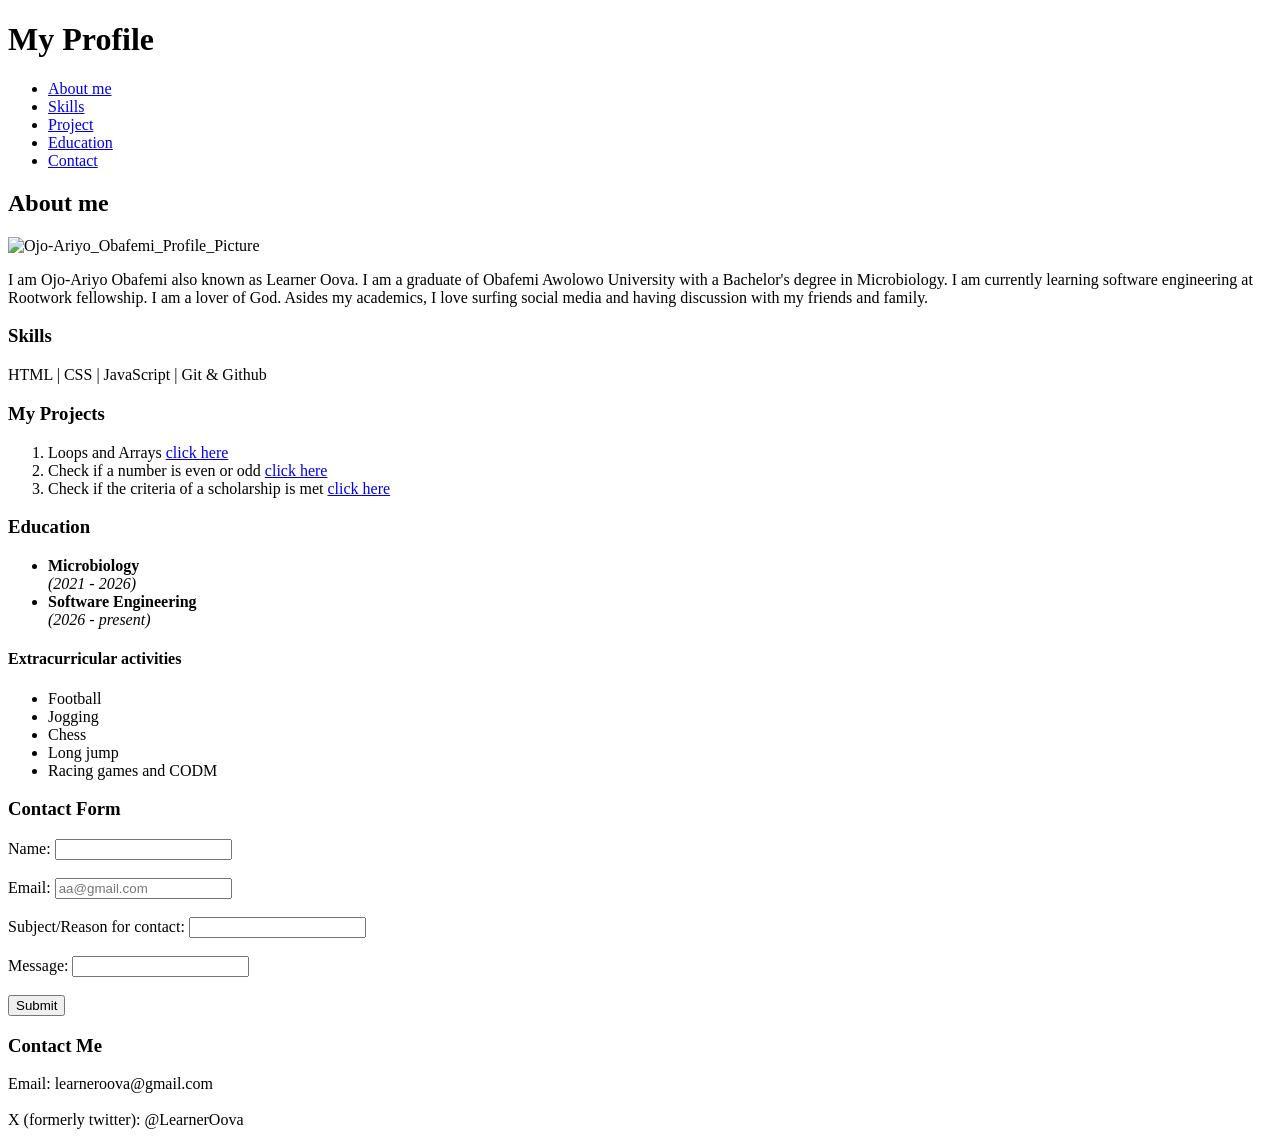
==== index.html @ ee8eac9a "fixing the main tag properly" ====
<!DOCTYPE html>
<html lang="en">
<head>
    <meta charset="UTF-8">
    <meta name="viewport" content="width=device-width, initial-scale=1.0">
    <title>About me</title>
</head>
<body>
    <header> 
        <h1> My Profile </h1>
    </header>
    <nav>
        <ul>
            <li> <a href="#aboutme"> About me </a> </li>
            <li> <a href="#skills"> Skills </a> </li>
            <li> <a href="#projects"> Project </a> </li>
            <li> <a href="#education"> Education </a> </li>
            <li> <a href="#contact"> Contact </a> </li>
        </ul>
    </nav>
    <main>
        <h2 id="aboutme"> About me </h2>
        <img src="https://scontent-iad6-1.cdninstagram.com/v/t51.2885-19/278688593_723996805449517_8980221255363250724_n.jpg?stp=dst-jpg_s150x150_tt6&_nc_cat=100&ccb=7-5&_nc_sid=f7ccc5&efg=eyJ2ZW5jb2RlX3RhZyI6InByb2ZpbGVfcGljLnd3dy43MjAuQzMifQ%3D%3D&_nc_ohc=HLW2Eu9k91oQ7kNvwGyq4Pw&_nc_oc=AdoWB0aCYw-FO2K4rUlg2Hk7iMtCESo-kRlii1FEztALhV4qEWJZHm02-yA01044PBpFy9IbdwTwCgYzGLPwVfdZ&_nc_zt=24&_nc_ht=scontent-iad6-1.cdninstagram.com&_nc_ss=7b689&oh=00_AQRJYuSfySsMzg0zqQyxRhf7btMu9v3m6kjXXkYBx9T2hw&oe=6AEEF37B" alt="Ojo-Ariyo_Obafemi_Profile_Picture">
        <p> I am Ojo-Ariyo Obafemi also known as Learner Oova. I am a graduate of Obafemi Awolowo University with a Bachelor's degree in Microbiology. I am currently learning software engineering at Rootwork fellowship. I am a lover of God. Asides my academics, I love surfing social media and having discussion with my friends and family. </p>
        <section>
            <h3 id="skills"> Skills </h3>
            <p> HTML | CSS | JavaScript | Git & Github </p>
            <div id="projects">
                <h3> My Projects </h3>
                <ol>
                    <li> Loops and Arrays <a href="https://github.com/Learner-Oova/rootwork-week-01/pull/3"> click here </a> </li>
                    <li> Check if a number is even or odd <a href="/evenodd.js"> click here </a> </li>
                    <li> Check if the criteria of a scholarship is met <a href="https://github.com/Learner-Oova/rootwork-week-01/blob/main/evenodd.js"> click here </a> </li>
                </ol>
            </div>
            <div id="education">
                <h3> Education </h3>
                <ul>
                    <li> <strong> Microbiology </strong> <br>
                        <i> (2021 - 2026) </i>
                    </li>
                    <li> <strong> Software Engineering </strong> <br>
                        <i> (2026 - present) </i>
                    </li>
                </ul>
            </div>
        </section>
    </main>
    <article>
        <h4> Extracurricular activities </h4>
        <ul>
            <li> Football </li>
            <li> Jogging </li>
            <li> Chess </li>
            <li> Long jump </li>
            <li> Racing games and CODM </li>
        </ul>
    </article>
    <footer>
        <h3 id="contact"> Contact Form </h3>
        <form>
            <label> Name: <input type="text"></label> <br><br>
            <label> Email: <input type="email" placeholder="aa@gmail.com"></label> <br><br>
            <label> Subject/Reason for contact: <input type="text"></label> <br><br>
            <label> Message: <input type="text"></label> <br><br>
            <button> Submit </button>
        </form>
        <h3> Contact Me </h3>
        <p>
            Email: learneroova@gmail.com <br><br>
            X (formerly twitter): @LearnerOova
        </p>
    </footer>
</body>
</html>
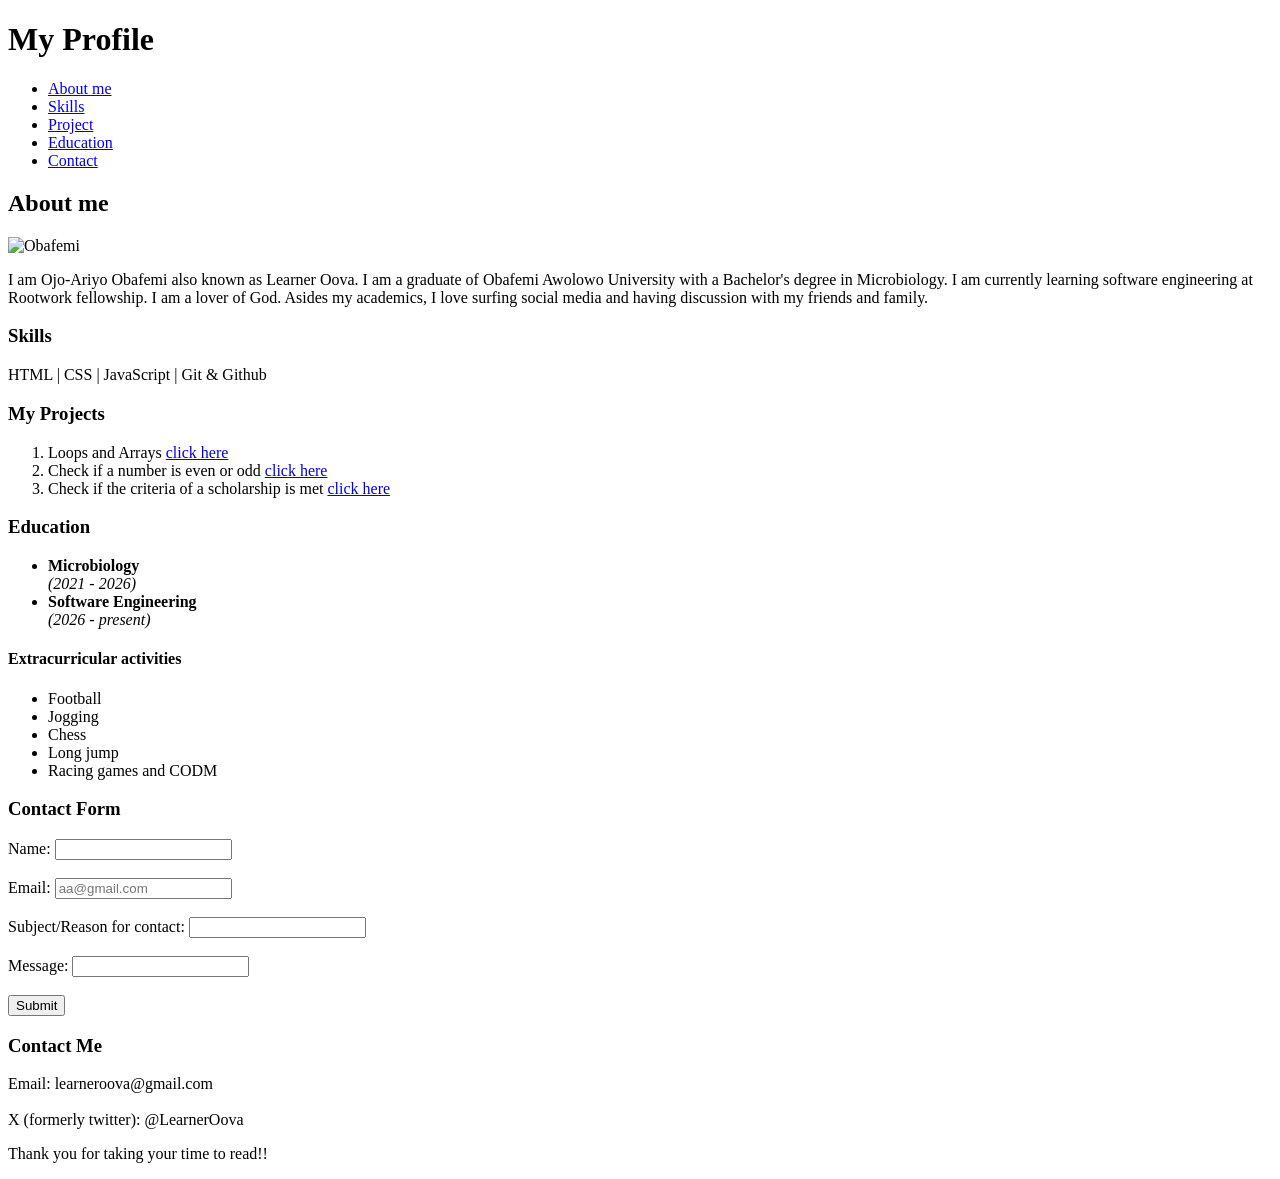
==== commit 28eb91c0: "fixing the alt property and footer tag" ====
--- a/index.html
+++ b/index.html
@@ -20,7 +20,7 @@
     </nav>
     <main>
         <h2 id="aboutme"> About me </h2>
-        <img src="https://scontent-iad6-1.cdninstagram.com/v/t51.2885-19/278688593_723996805449517_8980221255363250724_n.jpg?stp=dst-jpg_s150x150_tt6&_nc_cat=100&ccb=7-5&_nc_sid=f7ccc5&efg=eyJ2ZW5jb2RlX3RhZyI6InByb2ZpbGVfcGljLnd3dy43MjAuQzMifQ%3D%3D&_nc_ohc=HLW2Eu9k91oQ7kNvwGyq4Pw&_nc_oc=AdoWB0aCYw-FO2K4rUlg2Hk7iMtCESo-kRlii1FEztALhV4qEWJZHm02-yA01044PBpFy9IbdwTwCgYzGLPwVfdZ&_nc_zt=24&_nc_ht=scontent-iad6-1.cdninstagram.com&_nc_ss=7b689&oh=00_AQRJYuSfySsMzg0zqQyxRhf7btMu9v3m6kjXXkYBx9T2hw&oe=6AEEF37B" alt="Ojo-Ariyo_Obafemi_Profile_Picture">
+        <img src="https://scontent-iad6-1.cdninstagram.com/v/t51.2885-19/278688593_723996805449517_8980221255363250724_n.jpg?stp=dst-jpg_s150x150_tt6&_nc_cat=100&ccb=7-5&_nc_sid=f7ccc5&efg=eyJ2ZW5jb2RlX3RhZyI6InByb2ZpbGVfcGljLnd3dy43MjAuQzMifQ%3D%3D&_nc_ohc=HLW2Eu9k91oQ7kNvwGyq4Pw&_nc_oc=AdoWB0aCYw-FO2K4rUlg2Hk7iMtCESo-kRlii1FEztALhV4qEWJZHm02-yA01044PBpFy9IbdwTwCgYzGLPwVfdZ&_nc_zt=24&_nc_ht=scontent-iad6-1.cdninstagram.com&_nc_ss=7b689&oh=00_AQRJYuSfySsMzg0zqQyxRhf7btMu9v3m6kjXXkYBx9T2hw&oe=6AEEF37B" alt="Obafemi">
         <p> I am Ojo-Ariyo Obafemi also known as Learner Oova. I am a graduate of Obafemi Awolowo University with a Bachelor's degree in Microbiology. I am currently learning software engineering at Rootwork fellowship. I am a lover of God. Asides my academics, I love surfing social media and having discussion with my friends and family. </p>
         <section>
             <h3 id="skills"> Skills </h3>
@@ -45,8 +45,7 @@
                 </ul>
             </div>
         </section>
-    </main>
-    <article>
+        <article>
         <h4> Extracurricular activities </h4>
         <ul>
             <li> Football </li>
@@ -56,7 +55,6 @@
             <li> Racing games and CODM </li>
         </ul>
     </article>
-    <footer>
         <h3 id="contact"> Contact Form </h3>
         <form>
             <label> Name: <input type="text"></label> <br><br>
@@ -70,6 +68,9 @@
             Email: learneroova@gmail.com <br><br>
             X (formerly twitter): @LearnerOova
         </p>
+    </main>
+    <footer>
+        <p> Thank you for taking your time to read!! </p>
     </footer>
 </body>
 </html>
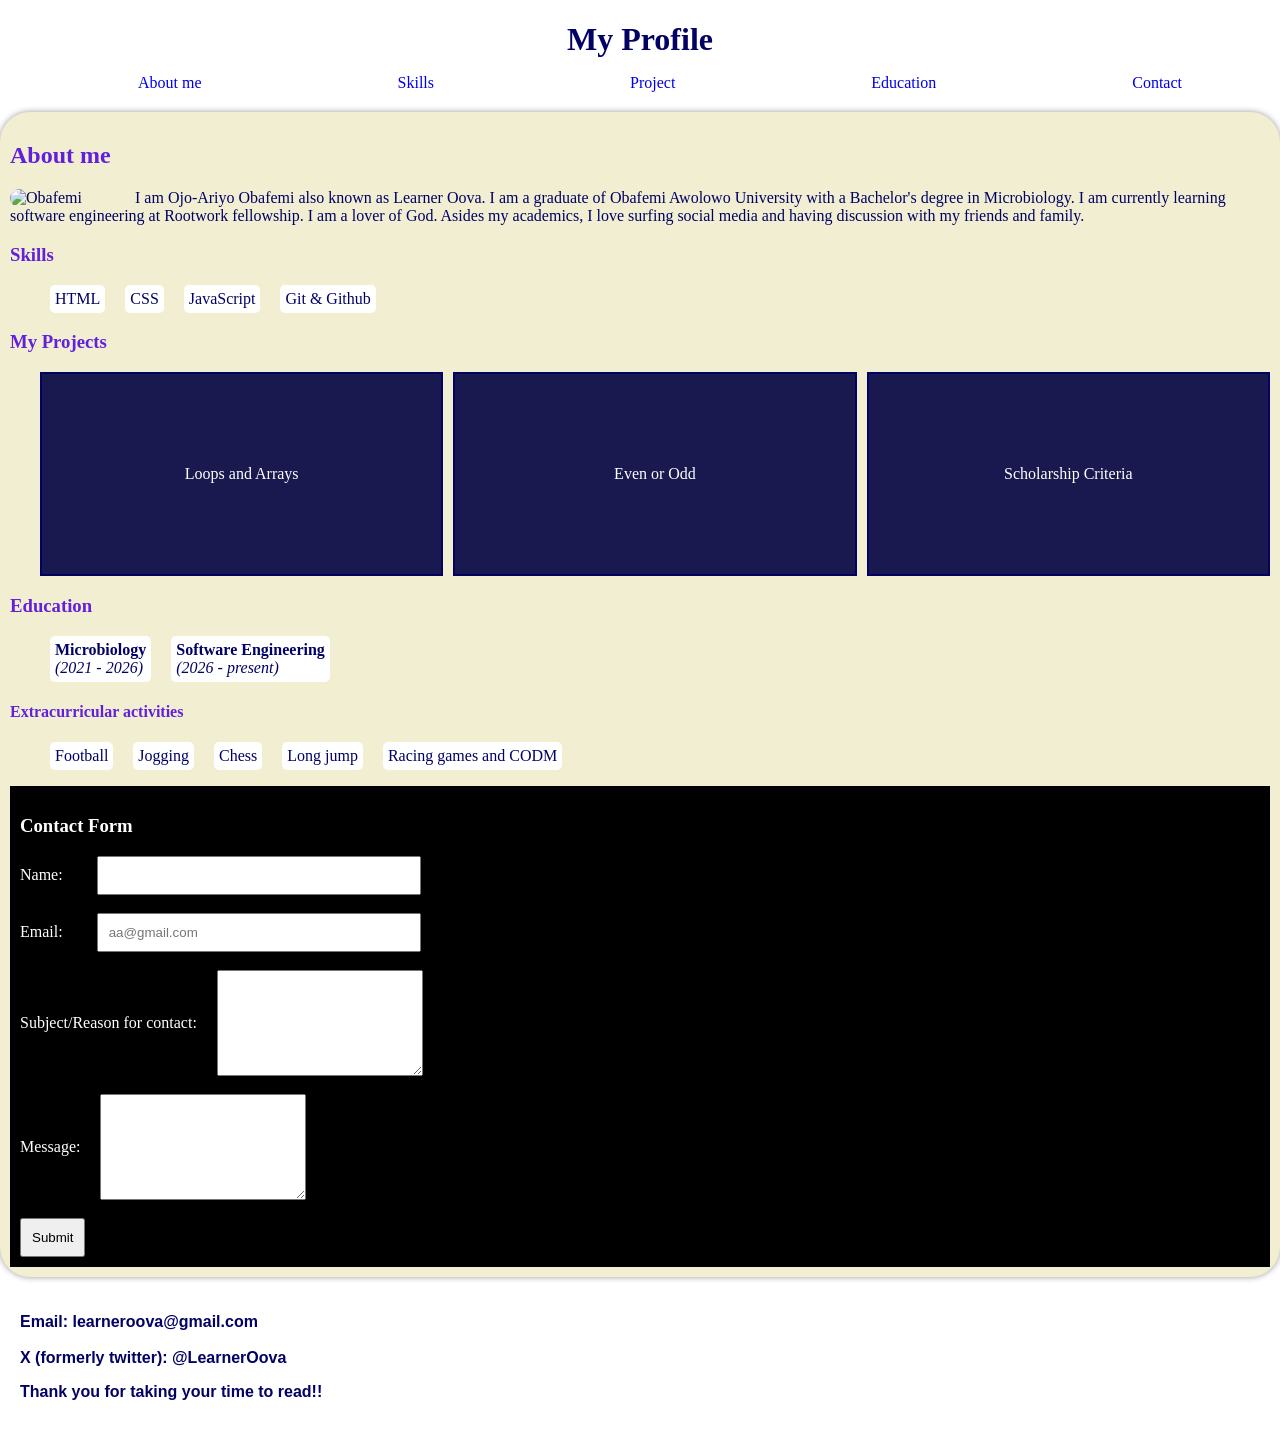
==== commit c6d8f6d5: "added styles to my main tag and footer tag" ====
--- a/index.html
+++ b/index.html
@@ -4,6 +4,7 @@
     <meta charset="UTF-8">
     <meta name="viewport" content="width=device-width, initial-scale=1.0">
     <title>About me</title>
+    <link rel="stylesheet" href="style.css">
 </head>
 <body>
     <header> 
@@ -18,22 +19,30 @@
             <li> <a href="#contact"> Contact </a> </li>
         </ul>
     </nav>
-    <main>
-        <h2 id="aboutme"> About me </h2>
-        <img src="https://scontent-iad6-1.cdninstagram.com/v/t51.2885-19/278688593_723996805449517_8980221255363250724_n.jpg?stp=dst-jpg_s150x150_tt6&_nc_cat=100&ccb=7-5&_nc_sid=f7ccc5&efg=eyJ2ZW5jb2RlX3RhZyI6InByb2ZpbGVfcGljLnd3dy43MjAuQzMifQ%3D%3D&_nc_ohc=HLW2Eu9k91oQ7kNvwGyq4Pw&_nc_oc=AdoWB0aCYw-FO2K4rUlg2Hk7iMtCESo-kRlii1FEztALhV4qEWJZHm02-yA01044PBpFy9IbdwTwCgYzGLPwVfdZ&_nc_zt=24&_nc_ht=scontent-iad6-1.cdninstagram.com&_nc_ss=7b689&oh=00_AQRJYuSfySsMzg0zqQyxRhf7btMu9v3m6kjXXkYBx9T2hw&oe=6AEEF37B" alt="Obafemi">
-        <p> I am Ojo-Ariyo Obafemi also known as Learner Oova. I am a graduate of Obafemi Awolowo University with a Bachelor's degree in Microbiology. I am currently learning software engineering at Rootwork fellowship. I am a lover of God. Asides my academics, I love surfing social media and having discussion with my friends and family. </p>
-        <section>
-            <h3 id="skills"> Skills </h3>
-            <p> HTML | CSS | JavaScript | Git & Github </p>
-            <div id="projects">
+        <main>
+            <section>
+                <h2 class="aboutme"> About me </h2>
+                <img src="https://scontent-iad6-1.cdninstagram.com/v/t51.2885-19/278688593_723996805449517_8980221255363250724_n.jpg?stp=dst-jpg_s150x150_tt6&_nc_cat=100&ccb=7-5&_nc_sid=f7ccc5&efg=eyJ2ZW5jb2RlX3RhZyI6InByb2ZpbGVfcGljLnd3dy43MjAuQzMifQ%3D%3D&_nc_ohc=HLW2Eu9k91oQ7kNvwGyq4Pw&_nc_oc=AdoWB0aCYw-FO2K4rUlg2Hk7iMtCESo-kRlii1FEztALhV4qEWJZHm02-yA01044PBpFy9IbdwTwCgYzGLPwVfdZ&_nc_zt=24&_nc_ht=scontent-iad6-1.cdninstagram.com&_nc_ss=7b689&oh=00_AQRJYuSfySsMzg0zqQyxRhf7btMu9v3m6kjXXkYBx9T2hw&oe=6AEEF37B" alt="Obafemi">
+                <p class="about"> I am Ojo-Ariyo Obafemi also known as Learner Oova. I am a graduate of Obafemi Awolowo University with a Bachelor's degree in Microbiology. I am currently learning software engineering at Rootwork fellowship. I am a lover of God. Asides my academics, I love surfing social media and having discussion with my friends and family. </p>
+            </section>
+            <section class="skills">
+                <h3> Skills </h3>
+                <ul>
+                    <li> HTML </li>
+                    <li> CSS </li>
+                    <li> JavaScript </li>
+                    <li> Git & Github </li>
+                </ul>
+            </section>
+            <section id="projects">
                 <h3> My Projects </h3>
-                <ol>
-                    <li> Loops and Arrays <a href="https://github.com/Learner-Oova/rootwork-week-01/pull/3"> click here </a> </li>
-                    <li> Check if a number is even or odd <a href="/evenodd.js"> click here </a> </li>
-                    <li> Check if the criteria of a scholarship is met <a href="https://github.com/Learner-Oova/rootwork-week-01/blob/main/evenodd.js"> click here </a> </li>
-                </ol>
-            </div>
-            <div id="education">
+                <div class="projects-container" href="https://github.com/Learner-Oova/rootwork-week-01/pull/3">
+                    <div class="project 1"> Loops and Arrays </div>
+                    <div class="project 2" href="/evenodd.js"> Even or Odd </div>
+                    <div class="project 3" href="https://github.com/Learner-Oova/rootwork-week-01/blob/main/evenodd.js"> Scholarship Criteria </div>
+                </div>
+            </section>
+            <section class="education">
                 <h3> Education </h3>
                 <ul>
                     <li> <strong> Microbiology </strong> <br>
@@ -43,34 +52,43 @@
                         <i> (2026 - present) </i>
                     </li>
                 </ul>
-            </div>
-        </section>
-        <article>
-        <h4> Extracurricular activities </h4>
-        <ul>
-            <li> Football </li>
-            <li> Jogging </li>
-            <li> Chess </li>
-            <li> Long jump </li>
-            <li> Racing games and CODM </li>
-        </ul>
-    </article>
-        <h3 id="contact"> Contact Form </h3>
-        <form>
-            <label> Name: <input type="text"></label> <br><br>
-            <label> Email: <input type="email" placeholder="aa@gmail.com"></label> <br><br>
-            <label> Subject/Reason for contact: <input type="text"></label> <br><br>
-            <label> Message: <input type="text"></label> <br><br>
-            <button> Submit </button>
-        </form>
-        <h3> Contact Me </h3>
-        <p>
-            Email: learneroova@gmail.com <br><br>
-            X (formerly twitter): @LearnerOova
-        </p>
-    </main>
+            </section>
+            <article class="extra">
+                <h4> Extracurricular activities </h4>
+                <ul>
+                    <li> Football </li>
+                    <li> Jogging </li>
+                    <li> Chess </li>
+                    <li> Long jump </li>
+                    <li> Racing games and CODM </li>
+                </ul>
+            </article>
+            <article class="contact">
+                <h3> Contact Form </h3>
+                <form>
+                    <label> Name: <input type="text"></label> <br><br>
+                    <label> Email: <input type="email" placeholder="aa@gmail.com"></label> <br><br>
+                    <div class="reason">
+                        <label> Subject/Reason for contact: </label>
+                        <textarea></textarea> 
+                    </div>
+                    <br>
+                    <div class="message">
+                        <label> Message: </label>
+                        <textarea></textarea> 
+                    </div>
+                    <br>
+                    <button> Submit </button>
+                </form>
+            </article>
+        </main>
     <footer>
+            <p>
+                Email: learneroova@gmail.com <br> <br>
+                X (formerly twitter): @LearnerOova
+            </p>
         <p> Thank you for taking your time to read!! </p>
     </footer>
+    </div>
 </body>
 </html>
--- a/style.css
+++ b/style.css
@@ -0,0 +1,127 @@
+body {
+    margin: 0;
+    font-family: cursive;
+    color: rgb(2, 2, 101);
+}
+
+h1 {
+    text-align: center;
+    margin-bottom: 0px;
+}
+
+img {
+    width: 100px;
+    float: left;
+    margin-right: 25px;
+    border-radius: 50px;
+}
+
+nav li {
+    list-style: none;
+    padding-left: 0;
+}
+
+a:hover {
+    background-color: rgb(106, 106, 218);
+    color: white;
+    border-radius: 5px;
+    padding: 5px;
+}
+
+
+nav > ul {
+    display: flex;
+    justify-content: space-around;
+}
+
+a {
+    text-decoration: none;
+}
+
+main {
+    background-color: rgb(241, 238, 210);
+    border-radius: 30px;
+    padding: 10px;
+    margin-top: 20px;
+    box-shadow: 0px 0px 6px rgba(0, 0, 0, 0.4);
+}
+
+h2, h3, h4 {
+    color: rgb(98, 32, 220);
+}
+
+.skills li, .education li, .extra li {
+    list-style: none;
+    color: rgb(2, 2, 101);
+    background-color: white;
+    padding: 5px;
+    border-radius: 5px;
+}
+
+.skills > ul, .education > ul, .extra > ul {
+    display: flex;
+    justify-content: flex-start;
+    gap: 20px;
+}
+
+.projects-container {
+    margin-left: 30px;
+    display: grid;
+    grid-template-columns: repeat(auto-fit, minmax(200px, 1fr));
+    grid-auto-rows: 1fr;
+    gap: 10px;
+}
+
+.project {
+    border: 2px solid rgb(2, 2, 101);
+    height: 200px;
+    color: white;
+    display: flex;
+    justify-content: center;
+    align-items: center;
+    cursor: pointer;
+    background-color: rgb(25, 25, 80);
+    transition: transform 0.3s ease;
+}
+
+.project:hover {
+    background-color: rgb(62, 62, 113);
+    transform: scale(1.05);
+}
+
+.contact {
+    background-color: black;
+    padding: 10px;
+}
+
+.contact > h3, .contact > form {
+    color: white;
+}
+
+input {
+    padding: 10px;
+    width: 300px;
+    margin-left: 30px;
+}
+
+.reason, .message {
+    display: flex;
+    align-items: center;
+    gap: 20px;
+}
+
+textarea {
+    width: 200px;
+    height: 100px;
+}
+
+button {
+    padding: 10px;
+    cursor: pointer;
+}
+
+footer {
+    padding: 20px;
+    font-family: 'Lucida Sans', 'Lucida Sans Regular', 'Lucida Grande', 'Lucida Sans Unicode', Geneva, Verdana, sans-serif;
+    font-weight: bold;
+}
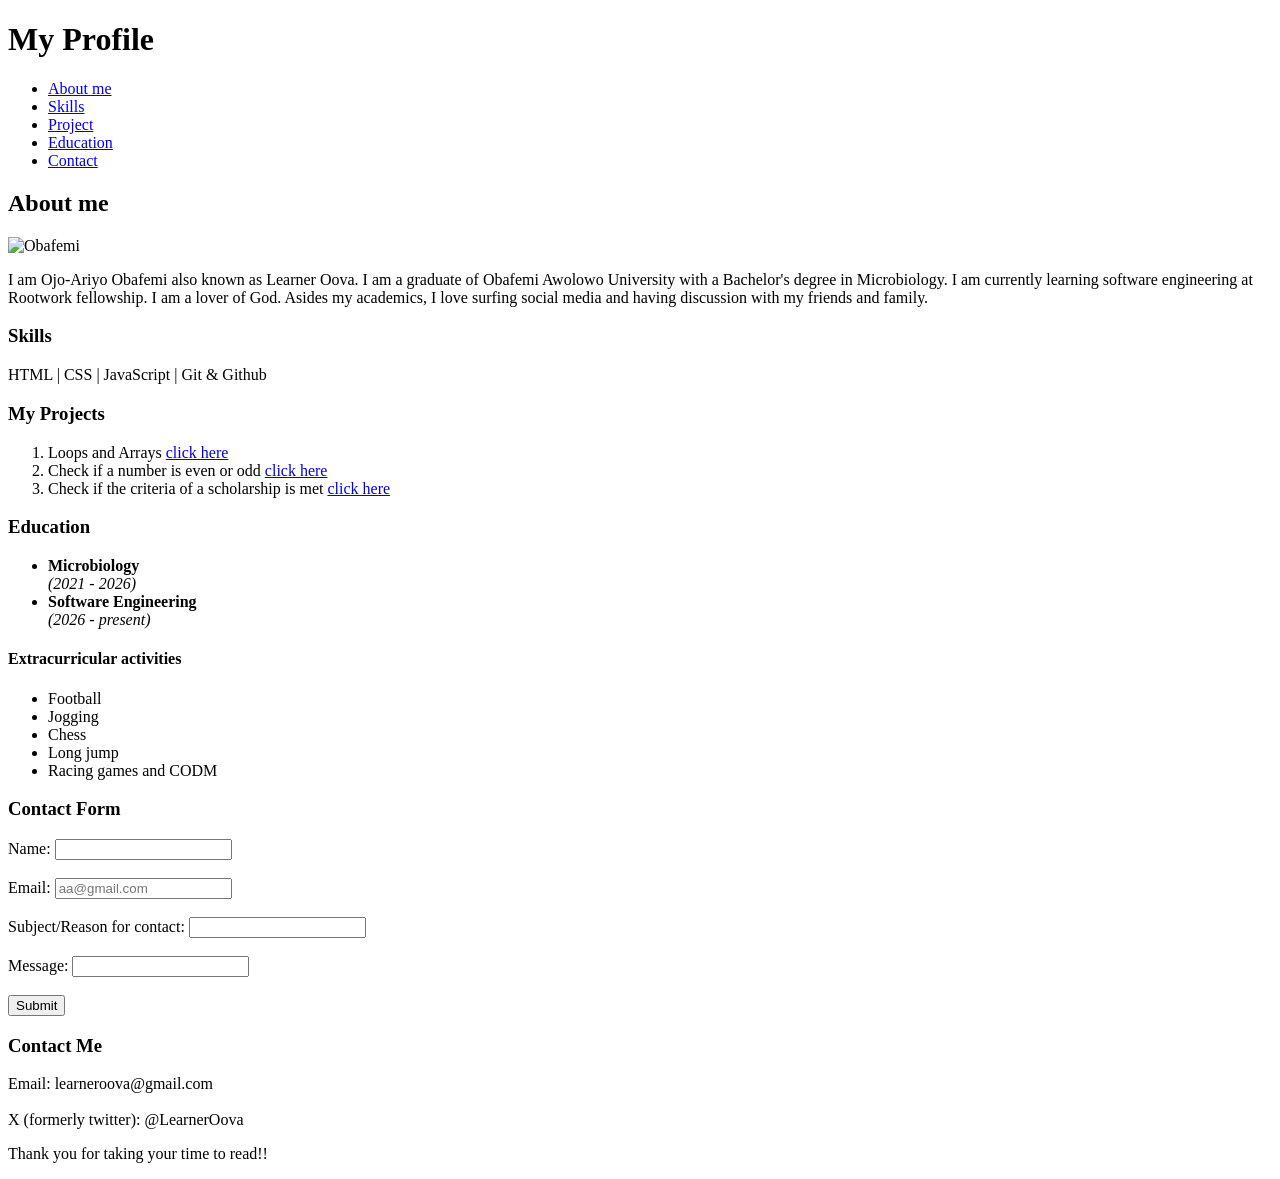
==== commit 1c970be5: "Merge 28eb91c03cb6075261436cea0df2b94c82d4baec into d18659682f6f3e499546057dc5c56179fe3d2804" ====
--- a/index.html
+++ b/index.html
@@ -4,7 +4,6 @@
     <meta charset="UTF-8">
     <meta name="viewport" content="width=device-width, initial-scale=1.0">
     <title>About me</title>
-    <link rel="stylesheet" href="style.css">
 </head>
 <body>
     <header> 
@@ -19,30 +18,22 @@
             <li> <a href="#contact"> Contact </a> </li>
         </ul>
     </nav>
-        <main>
-            <section>
-                <h2 class="aboutme"> About me </h2>
-                <img src="https://scontent-iad6-1.cdninstagram.com/v/t51.2885-19/278688593_723996805449517_8980221255363250724_n.jpg?stp=dst-jpg_s150x150_tt6&_nc_cat=100&ccb=7-5&_nc_sid=f7ccc5&efg=eyJ2ZW5jb2RlX3RhZyI6InByb2ZpbGVfcGljLnd3dy43MjAuQzMifQ%3D%3D&_nc_ohc=HLW2Eu9k91oQ7kNvwGyq4Pw&_nc_oc=AdoWB0aCYw-FO2K4rUlg2Hk7iMtCESo-kRlii1FEztALhV4qEWJZHm02-yA01044PBpFy9IbdwTwCgYzGLPwVfdZ&_nc_zt=24&_nc_ht=scontent-iad6-1.cdninstagram.com&_nc_ss=7b689&oh=00_AQRJYuSfySsMzg0zqQyxRhf7btMu9v3m6kjXXkYBx9T2hw&oe=6AEEF37B" alt="Obafemi">
-                <p class="about"> I am Ojo-Ariyo Obafemi also known as Learner Oova. I am a graduate of Obafemi Awolowo University with a Bachelor's degree in Microbiology. I am currently learning software engineering at Rootwork fellowship. I am a lover of God. Asides my academics, I love surfing social media and having discussion with my friends and family. </p>
-            </section>
-            <section class="skills">
-                <h3> Skills </h3>
-                <ul>
-                    <li> HTML </li>
-                    <li> CSS </li>
-                    <li> JavaScript </li>
-                    <li> Git & Github </li>
-                </ul>
-            </section>
-            <section id="projects">
+    <main>
+        <h2 id="aboutme"> About me </h2>
+        <img src="https://scontent-iad6-1.cdninstagram.com/v/t51.2885-19/278688593_723996805449517_8980221255363250724_n.jpg?stp=dst-jpg_s150x150_tt6&_nc_cat=100&ccb=7-5&_nc_sid=f7ccc5&efg=eyJ2ZW5jb2RlX3RhZyI6InByb2ZpbGVfcGljLnd3dy43MjAuQzMifQ%3D%3D&_nc_ohc=HLW2Eu9k91oQ7kNvwGyq4Pw&_nc_oc=AdoWB0aCYw-FO2K4rUlg2Hk7iMtCESo-kRlii1FEztALhV4qEWJZHm02-yA01044PBpFy9IbdwTwCgYzGLPwVfdZ&_nc_zt=24&_nc_ht=scontent-iad6-1.cdninstagram.com&_nc_ss=7b689&oh=00_AQRJYuSfySsMzg0zqQyxRhf7btMu9v3m6kjXXkYBx9T2hw&oe=6AEEF37B" alt="Obafemi">
+        <p> I am Ojo-Ariyo Obafemi also known as Learner Oova. I am a graduate of Obafemi Awolowo University with a Bachelor's degree in Microbiology. I am currently learning software engineering at Rootwork fellowship. I am a lover of God. Asides my academics, I love surfing social media and having discussion with my friends and family. </p>
+        <section>
+            <h3 id="skills"> Skills </h3>
+            <p> HTML | CSS | JavaScript | Git & Github </p>
+            <div id="projects">
                 <h3> My Projects </h3>
-                <div class="projects-container" href="https://github.com/Learner-Oova/rootwork-week-01/pull/3">
-                    <div class="project 1"> Loops and Arrays </div>
-                    <div class="project 2" href="/evenodd.js"> Even or Odd </div>
-                    <div class="project 3" href="https://github.com/Learner-Oova/rootwork-week-01/blob/main/evenodd.js"> Scholarship Criteria </div>
-                </div>
-            </section>
-            <section class="education">
+                <ol>
+                    <li> Loops and Arrays <a href="https://github.com/Learner-Oova/rootwork-week-01/pull/3"> click here </a> </li>
+                    <li> Check if a number is even or odd <a href="/evenodd.js"> click here </a> </li>
+                    <li> Check if the criteria of a scholarship is met <a href="https://github.com/Learner-Oova/rootwork-week-01/blob/main/evenodd.js"> click here </a> </li>
+                </ol>
+            </div>
+            <div id="education">
                 <h3> Education </h3>
                 <ul>
                     <li> <strong> Microbiology </strong> <br>
@@ -52,43 +43,34 @@
                         <i> (2026 - present) </i>
                     </li>
                 </ul>
-            </section>
-            <article class="extra">
-                <h4> Extracurricular activities </h4>
-                <ul>
-                    <li> Football </li>
-                    <li> Jogging </li>
-                    <li> Chess </li>
-                    <li> Long jump </li>
-                    <li> Racing games and CODM </li>
-                </ul>
-            </article>
-            <article class="contact">
-                <h3> Contact Form </h3>
-                <form>
-                    <label> Name: <input type="text"></label> <br><br>
-                    <label> Email: <input type="email" placeholder="aa@gmail.com"></label> <br><br>
-                    <div class="reason">
-                        <label> Subject/Reason for contact: </label>
-                        <textarea></textarea> 
-                    </div>
-                    <br>
-                    <div class="message">
-                        <label> Message: </label>
-                        <textarea></textarea> 
-                    </div>
-                    <br>
-                    <button> Submit </button>
-                </form>
-            </article>
-        </main>
+            </div>
+        </section>
+        <article>
+        <h4> Extracurricular activities </h4>
+        <ul>
+            <li> Football </li>
+            <li> Jogging </li>
+            <li> Chess </li>
+            <li> Long jump </li>
+            <li> Racing games and CODM </li>
+        </ul>
+    </article>
+        <h3 id="contact"> Contact Form </h3>
+        <form>
+            <label> Name: <input type="text"></label> <br><br>
+            <label> Email: <input type="email" placeholder="aa@gmail.com"></label> <br><br>
+            <label> Subject/Reason for contact: <input type="text"></label> <br><br>
+            <label> Message: <input type="text"></label> <br><br>
+            <button> Submit </button>
+        </form>
+        <h3> Contact Me </h3>
+        <p>
+            Email: learneroova@gmail.com <br><br>
+            X (formerly twitter): @LearnerOova
+        </p>
+    </main>
     <footer>
-            <p>
-                Email: learneroova@gmail.com <br> <br>
-                X (formerly twitter): @LearnerOova
-            </p>
         <p> Thank you for taking your time to read!! </p>
     </footer>
-    </div>
 </body>
 </html>
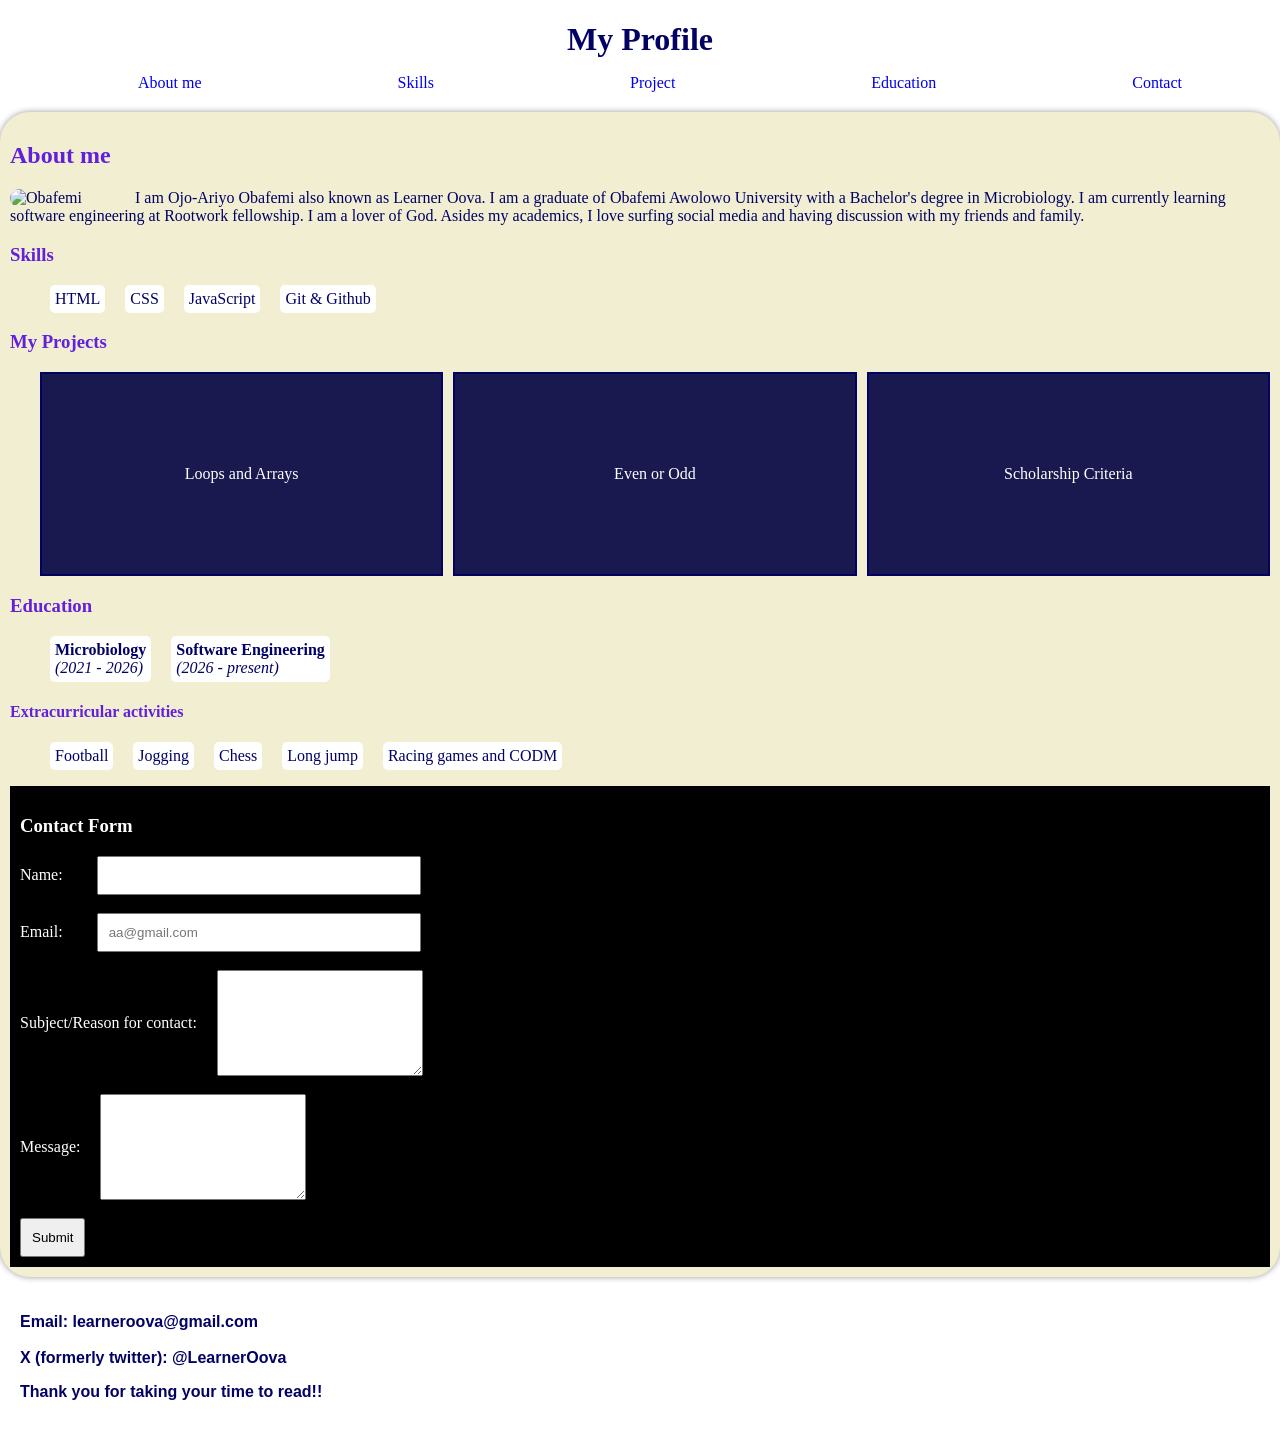
==== commit a39ea5ac: "made some changes to index.html" ====
--- a/index.html
+++ b/index.html
@@ -4,6 +4,7 @@
     <meta charset="UTF-8">
     <meta name="viewport" content="width=device-width, initial-scale=1.0">
     <title>About me</title>
+    <link rel="stylesheet" href="style.css">
 </head>
 <body>
     <header> 
@@ -18,22 +19,30 @@
             <li> <a href="#contact"> Contact </a> </li>
         </ul>
     </nav>
-    <main>
-        <h2 id="aboutme"> About me </h2>
-        <img src="https://scontent-iad6-1.cdninstagram.com/v/t51.2885-19/278688593_723996805449517_8980221255363250724_n.jpg?stp=dst-jpg_s150x150_tt6&_nc_cat=100&ccb=7-5&_nc_sid=f7ccc5&efg=eyJ2ZW5jb2RlX3RhZyI6InByb2ZpbGVfcGljLnd3dy43MjAuQzMifQ%3D%3D&_nc_ohc=HLW2Eu9k91oQ7kNvwGyq4Pw&_nc_oc=AdoWB0aCYw-FO2K4rUlg2Hk7iMtCESo-kRlii1FEztALhV4qEWJZHm02-yA01044PBpFy9IbdwTwCgYzGLPwVfdZ&_nc_zt=24&_nc_ht=scontent-iad6-1.cdninstagram.com&_nc_ss=7b689&oh=00_AQRJYuSfySsMzg0zqQyxRhf7btMu9v3m6kjXXkYBx9T2hw&oe=6AEEF37B" alt="Obafemi">
-        <p> I am Ojo-Ariyo Obafemi also known as Learner Oova. I am a graduate of Obafemi Awolowo University with a Bachelor's degree in Microbiology. I am currently learning software engineering at Rootwork fellowship. I am a lover of God. Asides my academics, I love surfing social media and having discussion with my friends and family. </p>
-        <section>
-            <h3 id="skills"> Skills </h3>
-            <p> HTML | CSS | JavaScript | Git & Github </p>
-            <div id="projects">
+        <main>
+            <section>
+                <h2 class="aboutme"> About me </h2>
+                <img src="https://scontent-iad6-1.cdninstagram.com/v/t51.2885-19/278688593_723996805449517_8980221255363250724_n.jpg?stp=dst-jpg_s150x150_tt6&_nc_cat=100&ccb=7-5&_nc_sid=f7ccc5&efg=eyJ2ZW5jb2RlX3RhZyI6InByb2ZpbGVfcGljLnd3dy43MjAuQzMifQ%3D%3D&_nc_ohc=HLW2Eu9k91oQ7kNvwGyq4Pw&_nc_oc=AdoWB0aCYw-FO2K4rUlg2Hk7iMtCESo-kRlii1FEztALhV4qEWJZHm02-yA01044PBpFy9IbdwTwCgYzGLPwVfdZ&_nc_zt=24&_nc_ht=scontent-iad6-1.cdninstagram.com&_nc_ss=7b689&oh=00_AQRJYuSfySsMzg0zqQyxRhf7btMu9v3m6kjXXkYBx9T2hw&oe=6AEEF37B" alt="Obafemi">
+                <p class="about"> I am Ojo-Ariyo Obafemi also known as Learner Oova. I am a graduate of Obafemi Awolowo University with a Bachelor's degree in Microbiology. I am currently learning software engineering at Rootwork fellowship. I am a lover of God. Asides my academics, I love surfing social media and having discussion with my friends and family. </p>
+            </section>
+            <section class="skills">
+                <h3> Skills </h3>
+                <ul>
+                    <li> HTML</li>
+                    <li> CSS </li>
+                    <li> JavaScript </li>
+                    <li> Git & Github </li>
+                </ul>
+            </section>
+            <section class="projects">
                 <h3> My Projects </h3>
-                <ol>
-                    <li> Loops and Arrays <a href="https://github.com/Learner-Oova/rootwork-week-01/pull/3"> click here </a> </li>
-                    <li> Check if a number is even or odd <a href="/evenodd.js"> click here </a> </li>
-                    <li> Check if the criteria of a scholarship is met <a href="https://github.com/Learner-Oova/rootwork-week-01/blob/main/evenodd.js"> click here </a> </li>
-                </ol>
-            </div>
-            <div id="education">
+                <div class="projects-container" href="https://github.com/Learner-Oova/rootwork-week-01/pull/3">
+                    <div class="project 1"> Loops and Arrays </div>
+                    <div class="project 2" href="/evenodd.js"> Even or Odd </div>
+                    <div class="project 3" href="https://github.com/Learner-Oova/rootwork-week-01/blob/main/evenodd.js"> Scholarship Criteria </div>
+                </div>
+            </section>
+            <section class="education">
                 <h3> Education </h3>
                 <ul>
                     <li> <strong> Microbiology </strong> <br>
@@ -43,34 +52,43 @@
                         <i> (2026 - present) </i>
                     </li>
                 </ul>
-            </div>
-        </section>
-        <article>
-        <h4> Extracurricular activities </h4>
-        <ul>
-            <li> Football </li>
-            <li> Jogging </li>
-            <li> Chess </li>
-            <li> Long jump </li>
-            <li> Racing games and CODM </li>
-        </ul>
-    </article>
-        <h3 id="contact"> Contact Form </h3>
-        <form>
-            <label> Name: <input type="text"></label> <br><br>
-            <label> Email: <input type="email" placeholder="aa@gmail.com"></label> <br><br>
-            <label> Subject/Reason for contact: <input type="text"></label> <br><br>
-            <label> Message: <input type="text"></label> <br><br>
-            <button> Submit </button>
-        </form>
-        <h3> Contact Me </h3>
-        <p>
-            Email: learneroova@gmail.com <br><br>
-            X (formerly twitter): @LearnerOova
-        </p>
-    </main>
+            </section>
+            <article class="extra">
+                <h4> Extracurricular activities </h4>
+                <ul>
+                    <li> Football </li>
+                    <li> Jogging </li>
+                    <li> Chess </li>
+                    <li> Long jump </li>
+                    <li> Racing games and CODM </li>
+                </ul>
+            </article>
+            <article class="contact">
+                <h3> Contact Form </h3>
+                <form>
+                    <label> Name: <input type="text"></label> <br><br>
+                    <label> Email: <input type="email" placeholder="aa@gmail.com"></label> <br><br>
+                    <div class="reason">
+                        <label> Subject/Reason for contact: </label>
+                        <textarea></textarea> 
+                    </div>
+                    <br>
+                    <div class="message">
+                        <label> Message: </label>
+                        <textarea></textarea> 
+                    </div>
+                    <br>
+                    <button> Submit </button>
+                </form>
+            </article>
+        </main>
     <footer>
+            <p>
+                Email: learneroova@gmail.com <br> <br>
+                X (formerly twitter): @LearnerOova
+            </p>
         <p> Thank you for taking your time to read!! </p>
     </footer>
+    </div>
 </body>
 </html>
--- a/style.css
+++ b/style.css
@@ -0,0 +1,136 @@
+:root {
+    --background: rgb(106, 106, 218);
+    --text-color: rgb(2, 2, 101);
+}
+
+body {
+    margin: 0;
+    font-family: cursive;
+    color: var(--text-color)
+}
+
+h1 {
+    text-align: center;
+    margin-bottom: 0px;
+}
+
+img {
+    width: 100px;
+    float: left;
+    margin-right: 25px;
+    border-radius: 50px;
+}
+
+nav li {
+    list-style: none;
+}
+
+a:hover {
+    background-color: var(--background);
+    color: white;
+    border-radius: 5px;
+    padding: 5px;
+}
+
+
+nav > ul {
+    display: flex;
+    justify-content: space-around;
+}
+
+a {
+    text-decoration: none;
+}
+
+main {
+    background-color: rgb(241, 238, 210);
+    border-radius: 30px;
+    padding: 10px;
+    margin-top: 20px;
+    box-shadow: 0px 0px 6px rgba(0, 0, 0, 0.4);
+}
+
+h2, h3, h4 {
+    color: rgb(98, 32, 220);
+}
+
+.skills li, .education li, .extra li {
+    list-style: none;
+    color: rgb(2, 2, 101);
+    background-color: white;
+    padding: 5px;
+    border-radius: 5px;
+}
+
+.skills > ul, .education > ul, .extra > ul {
+    display: flex;
+    justify-content: flex-start;
+    gap: 20px;
+}
+
+.projects-container {
+    margin-left: 30px;
+    display: grid;
+    grid-template-columns: repeat(3, 1fr);
+    gap: 10px;
+}
+
+@media (max-width: 768px) {
+    .projects-container{
+        grid-template-columns: 1fr;
+    }
+}
+
+.project {
+    border: 2px solid rgb(2, 2, 101);
+    height: 200px;
+    color: white;
+    display: flex;
+    justify-content: center;
+    align-items: center;
+    cursor: pointer;
+    background-color: rgb(25, 25, 80);
+    transition: transform 0.3s ease;
+}
+
+.project:hover {
+    background-color: rgb(62, 62, 113);
+    transform: scale(1.04);
+}
+
+.contact {
+    background-color: black;
+    padding: 10px;
+}
+
+.contact > h3, .contact > form {
+    color: white;
+}
+
+input {
+    padding: 10px;
+    width: 300px;
+    margin-left: 30px;
+}
+
+.reason, .message {
+    display: flex;
+    align-items: center;
+    gap: 20px;
+}
+
+textarea {
+    width: 200px;
+    height: 100px;
+}
+
+button {
+    padding: 10px;
+    cursor: pointer;
+}
+
+footer {
+    padding: 20px;
+    font-family: 'Lucida Sans', 'Lucida Sans Regular', 'Lucida Grande', 'Lucida Sans Unicode', Geneva, Verdana, sans-serif;
+    font-weight: bold;
+}
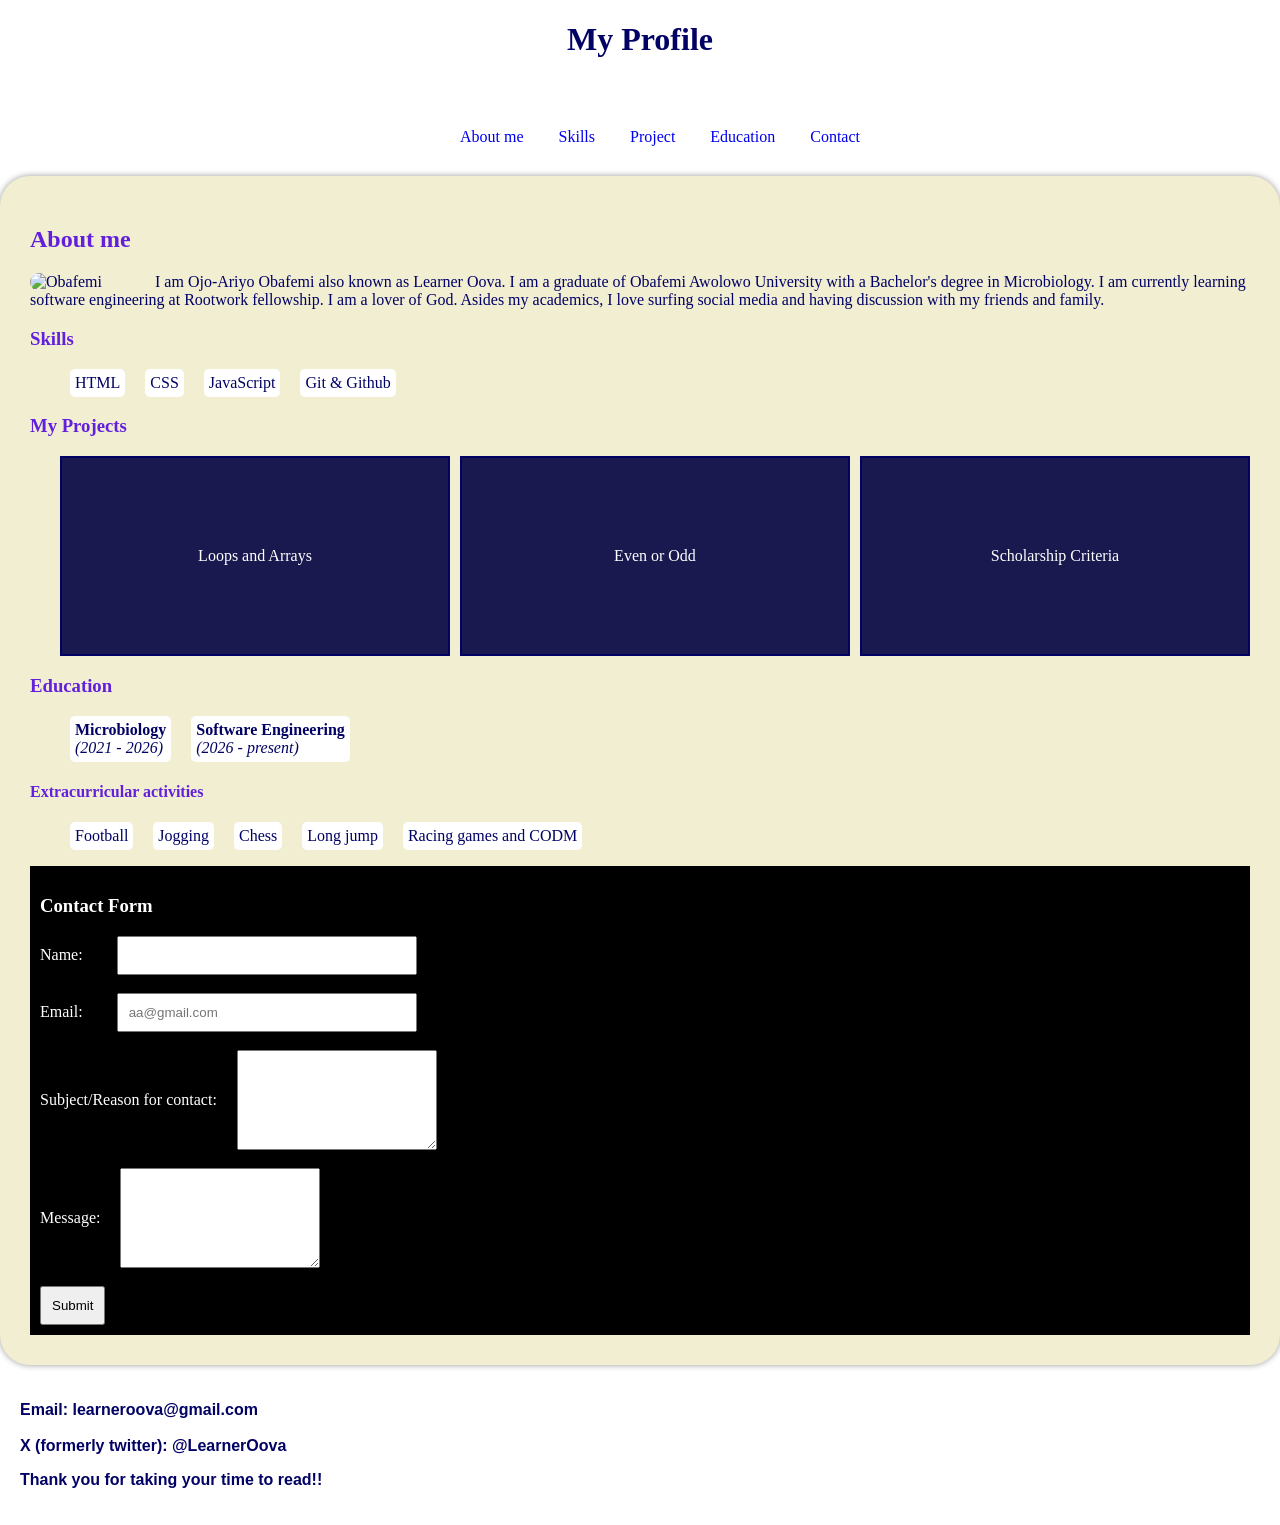
==== commit d10967db: "renamed my css file and made some changes to the nav style" ====
--- a/index.html
+++ b/index.html
@@ -4,7 +4,7 @@
     <meta charset="UTF-8">
     <meta name="viewport" content="width=device-width, initial-scale=1.0">
     <title>About me</title>
-    <link rel="stylesheet" href="style.css">
+    <link rel="stylesheet" href="styles.css">
 </head>
 <body>
     <header> 
--- a/styles.css
+++ b/styles.css
@@ -0,0 +1,144 @@
+* {
+    box-sizing: border-box;
+}
+
+:root {
+    --background: rgb(106, 106, 218);
+    --text-color: rgb(2, 2, 101);
+}
+
+body {
+    margin: 0;
+    font-family: cursive;
+    color: var(--text-color)
+}
+
+h1 {
+    text-align: center;
+}
+
+img {
+    width: 100px;
+    float: left;
+    margin-right: 25px;
+    border-radius: 50px;
+}
+
+nav {
+    margin-top: 70px;
+}
+
+nav li {
+    list-style: none;
+}
+
+a:hover {
+    background-color: var(--background);
+    color: white;
+    border-radius: 5px;
+    padding: 5px;
+}
+
+
+nav > ul {
+    display: flex;
+    justify-content: center;
+    gap: 35px;
+}
+
+a {
+    text-decoration: none;
+}
+
+main {
+    background-color: rgb(241, 238, 210);
+    border-radius: 30px;
+    padding: 30px;
+    margin-top: 30px;
+    box-shadow: 0px 0px 6px rgba(0, 0, 0, 0.4);
+}
+
+h2, h3, h4 {
+    color: rgb(98, 32, 220);
+}
+
+.skills li, .education li, .extra li {
+    list-style: none;
+    color: rgb(2, 2, 101);
+    background-color: white;
+    padding: 5px;
+    border-radius: 5px;
+}
+
+.skills > ul, .education > ul, .extra > ul {
+    display: flex;
+    justify-content: flex-start;
+    gap: 20px;
+}
+
+.projects-container {
+    margin-left: 30px;
+    display: grid;
+    grid-template-columns: repeat(3, 1fr);
+    gap: 10px;
+}
+
+@media (max-width: 768px) {
+    .projects-container{
+        grid-template-columns: 1fr;
+    }
+}
+
+.project {
+    border: 2px solid rgb(2, 2, 101);
+    height: 200px;
+    color: white;
+    display: flex;
+    justify-content: center;
+    align-items: center;
+    cursor: pointer;
+    background-color: rgb(25, 25, 80);
+    transition: transform 0.3s ease;
+}
+
+.project:hover {
+    background-color: rgb(62, 62, 113);
+    transform: scale(1.04);
+}
+
+.contact {
+    background-color: black;
+    padding: 10px;
+}
+
+.contact > h3, .contact > form {
+    color: white;
+}
+
+input {
+    padding: 10px;
+    width: 300px;
+    margin-left: 30px;
+}
+
+.reason, .message {
+    display: flex;
+    align-items: center;
+    gap: 20px;
+}
+
+textarea {
+    width: 200px;
+    height: 100px;
+}
+
+button {
+    padding: 10px;
+    cursor: pointer;
+}
+
+footer {
+    padding: 20px;
+    font-family: 'Lucida Sans', 'Lucida Sans Regular', 'Lucida Grande', 'Lucida Sans Unicode', Geneva, Verdana, sans-serif;
+    font-weight: bold;
+}
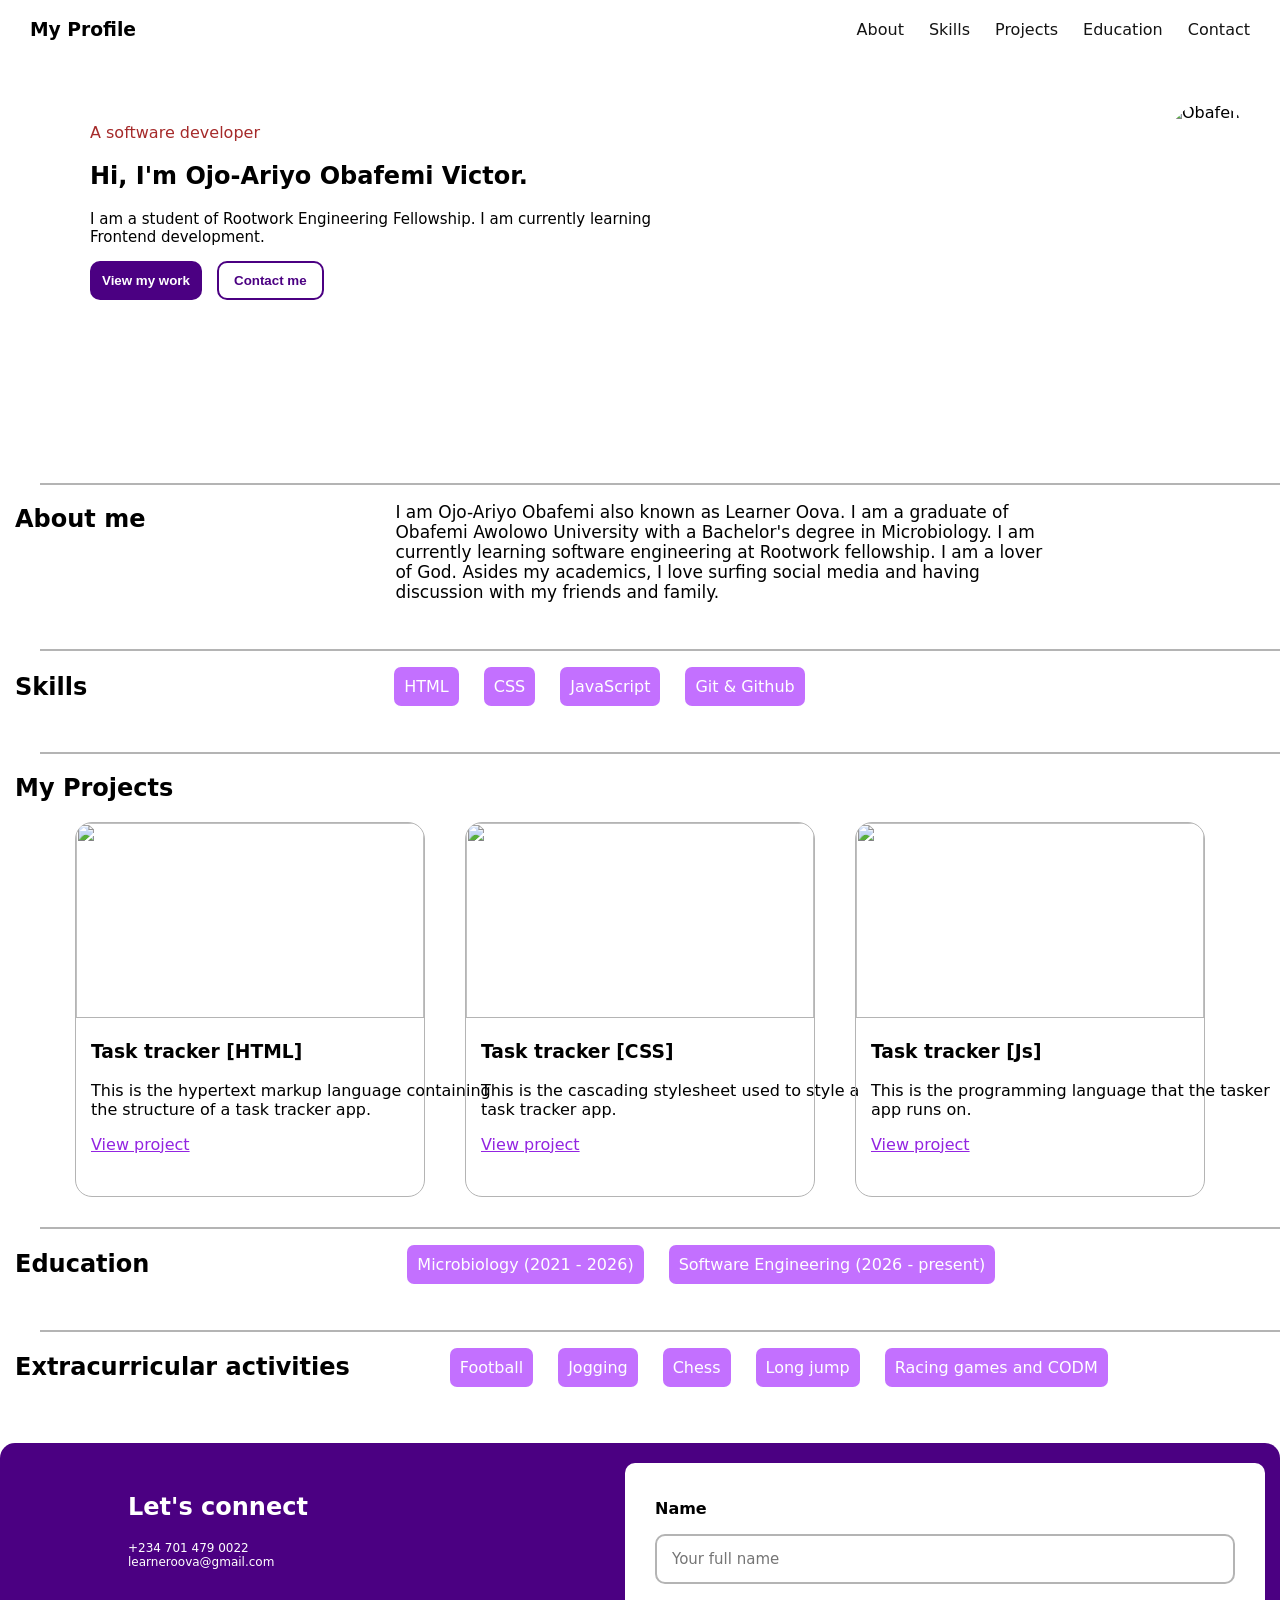
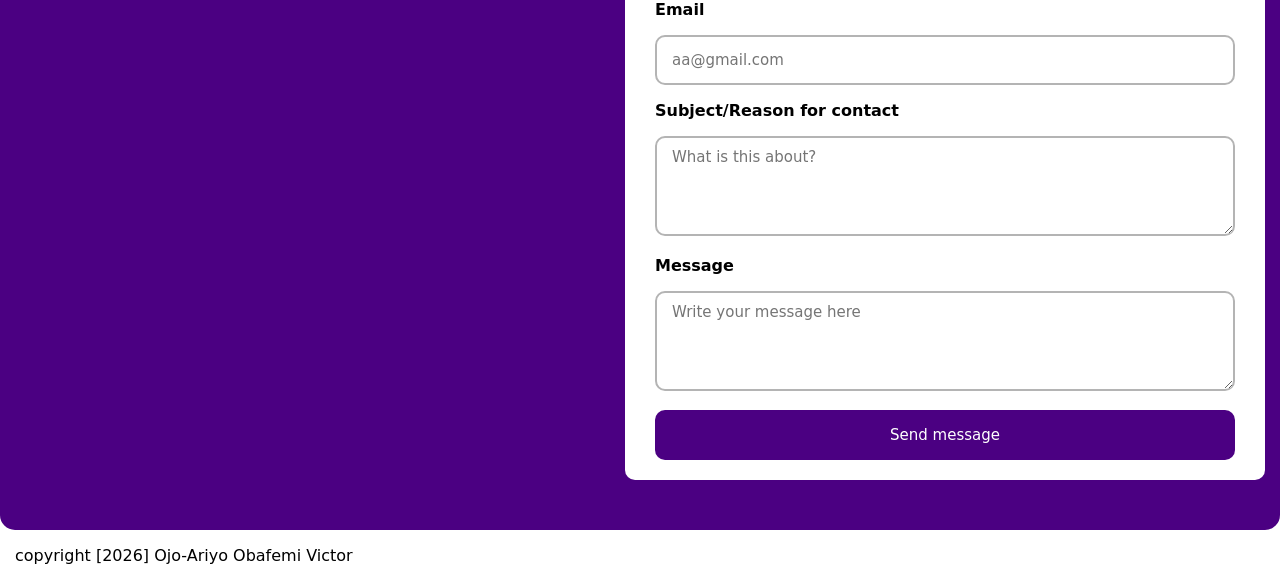
==== commit 2cd3b1fb: "Correction to responsive design" ====
--- a/index.html
+++ b/index.html
@@ -3,92 +3,129 @@
 <head>
     <meta charset="UTF-8">
     <meta name="viewport" content="width=device-width, initial-scale=1.0">
-    <title>About me</title>
+    <title> My Profile </title>
     <link rel="stylesheet" href="styles.css">
 </head>
 <body>
     <header> 
-        <h1> My Profile </h1>
+        <h3> My Profile </h3>
+        <nav>
+            <ul>
+                <li> <a href="#about-section"> About </a> </li>
+                <li> <a href="#skills-section"> Skills </a> </li>
+                <li> <a href="#projects-section"> Projects </a> </li>
+                <li> <a href="#education-section"> Education </a> </li>
+                <li> <a href="#my-number"> Contact </a> </li>
+            </ul>
+        </nav>
     </header>
-    <nav>
-        <ul>
-            <li> <a href="#aboutme"> About me </a> </li>
-            <li> <a href="#skills"> Skills </a> </li>
-            <li> <a href="#projects"> Project </a> </li>
-            <li> <a href="#education"> Education </a> </li>
-            <li> <a href="#contact"> Contact </a> </li>
-        </ul>
-    </nav>
-        <main>
-            <section>
-                <h2 class="aboutme"> About me </h2>
-                <img src="https://scontent-iad6-1.cdninstagram.com/v/t51.2885-19/278688593_723996805449517_8980221255363250724_n.jpg?stp=dst-jpg_s150x150_tt6&_nc_cat=100&ccb=7-5&_nc_sid=f7ccc5&efg=eyJ2ZW5jb2RlX3RhZyI6InByb2ZpbGVfcGljLnd3dy43MjAuQzMifQ%3D%3D&_nc_ohc=HLW2Eu9k91oQ7kNvwGyq4Pw&_nc_oc=AdoWB0aCYw-FO2K4rUlg2Hk7iMtCESo-kRlii1FEztALhV4qEWJZHm02-yA01044PBpFy9IbdwTwCgYzGLPwVfdZ&_nc_zt=24&_nc_ht=scontent-iad6-1.cdninstagram.com&_nc_ss=7b689&oh=00_AQRJYuSfySsMzg0zqQyxRhf7btMu9v3m6kjXXkYBx9T2hw&oe=6AEEF37B" alt="Obafemi">
-                <p class="about"> I am Ojo-Ariyo Obafemi also known as Learner Oova. I am a graduate of Obafemi Awolowo University with a Bachelor's degree in Microbiology. I am currently learning software engineering at Rootwork fellowship. I am a lover of God. Asides my academics, I love surfing social media and having discussion with my friends and family. </p>
-            </section>
-            <section class="skills">
-                <h3> Skills </h3>
-                <ul>
-                    <li> HTML</li>
-                    <li> CSS </li>
-                    <li> JavaScript </li>
-                    <li> Git & Github </li>
-                </ul>
-            </section>
-            <section class="projects">
-                <h3> My Projects </h3>
-                <div class="projects-container" href="https://github.com/Learner-Oova/rootwork-week-01/pull/3">
-                    <div class="project 1"> Loops and Arrays </div>
-                    <div class="project 2" href="/evenodd.js"> Even or Odd </div>
-                    <div class="project 3" href="https://github.com/Learner-Oova/rootwork-week-01/blob/main/evenodd.js"> Scholarship Criteria </div>
+    <main>
+        <section class="intro-section">
+            <div class="intro-container">
+                <p class="role"> A software developer </p>
+                <h1 class="name"> Hi, I'm Ojo-Ariyo Obafemi Victor. </h1>
+                <p class="intro"> I am a student of Rootwork Engineering Fellowship. I am currently learning Frontend development.  </p>
+                <button class="btn mywork"> View my work </button>
+                <button class="btn contact-me"> Contact me </button>
+            </div>
+            <div class="image-container">
+                <img class="obafemi" src="https://pbs.twimg.com/profile_images/2038670560511823872/PjaHtiVU_400x400.jpg" alt="Obafemi">
+            </div>
+        </section>
+        <div class="line"></div>
+        <section id="about-section">
+            <h2 class="aboutme"> About me </h2>
+            <p class="info-about"> I am Ojo-Ariyo Obafemi also known as Learner Oova. I am a graduate of Obafemi Awolowo University with a Bachelor's degree in Microbiology. I am currently learning software engineering at Rootwork fellowship. I am a lover of God. Asides my academics, I love surfing social media and having discussion with my friends and family. </p>
+        </section>
+        <div class="line"></div> 
+        <section id="skills-section">
+            <h2> Skills </h2>
+            <ul>
+                <li> HTML</li>
+                <li> CSS </li>
+                <li> JavaScript </li>
+                <li> Git & Github </li>
+            </ul>
+        </section>
+        <div class="line"></div>
+        <section id="projects-section">
+            <h2> My Projects </h2>
+            <div class="projects-container">
+                <div class="project-box">
+                    <img class="container image1" src="https://i.pinimg.com/736x/3b/c9/d0/3bc9d09039f035e036b25c6158fc1e60.jpg">
+                    <div class="project info">
+                        <h3> Task tracker [HTML] </h3>
+                        <p> This is the hypertext markup language containing the structure of a task tracker app. </p>
+                        <a href="https://github.com/Learner-Oova/rootwork-week-01/blob/assignment/week7-task-tracker/task-tracker/index.html"> View project </a>
+                    </div>
                 </div>
-            </section>
-            <section class="education">
-                <h3> Education </h3>
-                <ul>
-                    <li> <strong> Microbiology </strong> <br>
-                        <i> (2021 - 2026) </i>
-                    </li>
-                    <li> <strong> Software Engineering </strong> <br>
-                        <i> (2026 - present) </i>
-                    </li>
-                </ul>
-            </section>
-            <article class="extra">
-                <h4> Extracurricular activities </h4>
-                <ul>
-                    <li> Football </li>
-                    <li> Jogging </li>
-                    <li> Chess </li>
-                    <li> Long jump </li>
-                    <li> Racing games and CODM </li>
-                </ul>
-            </article>
-            <article class="contact">
-                <h3> Contact Form </h3>
-                <form>
-                    <label> Name: <input type="text"></label> <br><br>
-                    <label> Email: <input type="email" placeholder="aa@gmail.com"></label> <br><br>
-                    <div class="reason">
-                        <label> Subject/Reason for contact: </label>
-                        <textarea></textarea> 
+                <div class="project-box">
+                    <img class="container image2" src="https://i.pinimg.com/1200x/b6/5c/00/b65c004d4396d4af63d6624e381b5411.jpg">
+                    <div class="project info">
+                        <h3> Task tracker [CSS] </h3>
+                        <p> This is the cascading stylesheet used to style a task tracker app. </p>
+                        <a href="https://github.com/Learner-Oova/rootwork-week-01/blob/assignment/week7-task-tracker/task-tracker/styles.css"> View project </a>
                     </div>
-                    <br>
-                    <div class="message">
-                        <label> Message: </label>
-                        <textarea></textarea> 
+                </div>
+                <div class="project-box">
+                    <img class="container image3" src="https://i.pinimg.com/736x/e3/d2/f0/e3d2f0bac1bbcb1e3e328d8685f071cb.jpg">
+                    <div class="project info">
+                        <h3> Task tracker [Js] </h3>
+                        <p> This is the programming language that the tasker app runs on. </p>
+                        <a href="https://github.com/Learner-Oova/rootwork-week-01/blob/assignment/week7-task-tracker/task-tracker/script.js"> View project </a>
                     </div>
-                    <br>
-                    <button> Submit </button>
-                </form>
-            </article>
-        </main>
+                </div>
+            </div>
+        </section>
+        <div class="line"></div>
+        <section id="education-section">
+            <h2> Education </h2>
+            <ul>
+                <li> Microbiology (2021 - 2026)
+                </li>
+                <li> Software Engineering (2026 - present)
+                </li>
+            </ul>
+        </section>
+        <div class="line"></div>
+        <article class="extra">
+            <h2 class="extrahead"> Extracurricular activities </h2>
+            <ul>
+                <li> Football </li>
+                <li> Jogging </li>
+                <li> Chess </li>
+                <li> Long jump </li>
+                <li> Racing games and CODM </li>
+            </ul>
+        </article>
+        <article class="contact">
+            <div class="form-heading">
+                <h2 class="connect let"> Let's connect </h2>
+                <p class="connect num" id="my-number"> +234 701 479 0022 <br> learneroova@gmail.com </p>
+            </div>
+            <form>
+                <label>
+                    <p class="name"> Name </p>
+                    <input type="text" placeholder="Your full name">
+                </label>
+                <label>
+                    <p class="email"> Email </p>
+                    <input type="email" placeholder="aa@gmail.com">
+                </label>
+                <label>
+                    <p class="reason"> Subject/Reason for contact </p>
+                    <textarea placeholder="What is this about?"></textarea> 
+                </label>
+                <label>
+                    <p class="message"> Message </p>
+                    <textarea placeholder="Write your message here"></textarea> 
+                </label>
+                <button class="sendbtn" type="button"> Send message </button>
+            </form>
+        </article>
+    </main>
     <footer>
-            <p>
-                Email: learneroova@gmail.com <br> <br>
-                X (formerly twitter): @LearnerOova
-            </p>
-        <p> Thank you for taking your time to read!! </p>
+        <p> copyright [2026] Ojo-Ariyo Obafemi Victor </p>
     </footer>
-    </div>
 </body>
 </html>
--- a/styles.css
+++ b/styles.css
@@ -2,143 +2,284 @@
     box-sizing: border-box;
 }
 
-:root {
-    --background: rgb(106, 106, 218);
-    --text-color: rgb(2, 2, 101);
-}
-
 body {
-    margin: 0;
-    font-family: cursive;
-    color: var(--text-color)
-}
-
-h1 {
-    text-align: center;
-}
-
-img {
-    width: 100px;
-    float: left;
-    margin-right: 25px;
-    border-radius: 50px;
-}
-
-nav {
-    margin-top: 70px;
-}
-
-nav li {
+    margin: 0px;
+    font-family: system-ui, -apple-system, BlinkMacSystemFont, 'Segoe UI', Roboto, Oxygen, Ubuntu, Cantarell, 'Open Sans', 'Helvetica Neue', sans-serif;
+}
+
+header, #about-section, #skills-section, #education-section, .extra, #projects-section, .connect, form, footer {
+    margin-left: 15px;
+    margin-right: 15px;
+}
+
+ul {
     list-style: none;
 }
 
-a:hover {
-    background-color: var(--background);
-    color: white;
-    border-radius: 5px;
-    padding: 5px;
-}
-
-
-nav > ul {
+nav a {
+    text-decoration: none;
+    color: rgb(20, 20, 20);
+    font-weight: 500;
+}
+
+.role {
+    font-weight: 500;
+    margin-top: 65px;
+    color: brown;
+}
+
+.info-about {
+    font-size: 17px;
+    width: 50ch;
+}
+
+nav > ul, #skills-section > ul, .extra > ul, #education-section > ul {
+    padding: 0px;
+    display: flex;
+    gap: 25px;
+    flex-wrap: wrap;
+}
+
+.intro-section {
+    margin-left: 30px;
+}
+
+.intro {
+    max-width: 60ch;
+    font-size: 15px;
+    font-weight: 400;
+}
+
+.btn {
+    border-radius: 10px;
+    font-weight: 600;
+    cursor: pointer;
+}
+
+.btn:active {
+    background-color: rgb(219, 169, 254);
+}
+
+.mywork {
+    background-color: indigo;
+    color: white;
+    border: none;
+    padding: 12px 12px;
+}
+
+#skills-section li, #education-section li, .extra li {
+    background-color: rgb(195, 112, 255);
+    border-radius: 7px;
+    color: white;
+    padding: 10px;
+}
+
+.extrahead {
+    white-space: nowrap;
+}
+
+.contact-me {
+    background-color: white;
+    border: 2px solid indigo;
+    color: indigo;
+    padding: 10px 15px;
+    margin-left: 10px;
+}
+
+.contact-me:active {
+    color: white;
+}
+
+.image-container {
     display: flex;
     justify-content: center;
-    gap: 35px;
-}
-
-a {
-    text-decoration: none;
-}
-
-main {
-    background-color: rgb(241, 238, 210);
-    border-radius: 30px;
-    padding: 30px;
+    margin-top: 45px;
+}
+
+.obafemi {
+    height: 350px;
+    border-radius: 175px;
+}
+
+.line {
+    margin-left: 40px;
     margin-top: 30px;
-    box-shadow: 0px 0px 6px rgba(0, 0, 0, 0.4);
-}
-
-h2, h3, h4 {
-    color: rgb(98, 32, 220);
-}
-
-.skills li, .education li, .extra li {
-    list-style: none;
-    color: rgb(2, 2, 101);
+    height: 2px;
+    background-color: rgb(180, 180, 180);
+}
+
+.aboutme {
+    white-space: nowrap;
+}
+
+.contact {
+    background-color: indigo;
+    border-radius: 15px;
+    height: fit-content;
+    margin-top: 40px;
+    padding-bottom: 50px;
+}
+
+.connect {
+    color: white;
+}
+
+.let {
+    padding-top: 30px;
+}
+
+#my-number {
+    font-size: 12px;
+}
+
+form {
+    margin-top: 20px;
     background-color: white;
-    padding: 5px;
-    border-radius: 5px;
-}
-
-.skills > ul, .education > ul, .extra > ul {
-    display: flex;
-    justify-content: flex-start;
+    padding: 20px 30px;
+    border-radius: 10px;
+    font-weight: 600;
+    height: fit-content;
+}
+
+input {
+    width: 100%;
+    height: 50px;
+    padding-left: 15px;
+    border-radius: 10px;
+    border: 2px solid rgb(180, 180, 180);
+    font-family: inherit;
+    font-size: 15px;
+}
+
+textarea {
+    width: 100%;
+    height: 100px;
+    padding-top: 10px;
+    padding-left: 15px;
+    border-radius: 10px;
+    border: 2px solid rgb(180, 180, 180);
+    font-family: inherit;
+    font-size: 15px;
+    resize: vertical;
+}
+
+.sendbtn {
+    width: 100%;
+    height: 50px;
+    border-radius: 10px;
+    background-color: indigo;
+    border: none;
+    color: white;
+    font-size: 15px;
+    font-family: inherit;
+    margin-top: 15px;
+    cursor: pointer;
+}
+
+.sendbtn:active {
+    background-color: rgb(219, 169, 254);
+}
+
+.projects-container {
+    height: fit-content;
+    display: grid;
+    grid-template-columns: repeat(auto-fill, 350px);
     gap: 20px;
-}
-
-.projects-container {
-    margin-left: 30px;
-    display: grid;
-    grid-template-columns: repeat(3, 1fr);
-    gap: 10px;
-}
-
-@media (max-width: 768px) {
-    .projects-container{
-        grid-template-columns: 1fr;
-    }
-}
-
-.project {
-    border: 2px solid rgb(2, 2, 101);
-    height: 200px;
-    color: white;
-    display: flex;
     justify-content: center;
-    align-items: center;
-    cursor: pointer;
-    background-color: rgb(25, 25, 80);
-    transition: transform 0.3s ease;
-}
-
-.project:hover {
-    background-color: rgb(62, 62, 113);
-    transform: scale(1.04);
-}
-
-.contact {
-    background-color: black;
-    padding: 10px;
-}
-
-.contact > h3, .contact > form {
-    color: white;
-}
-
-input {
-    padding: 10px;
-    width: 300px;
-    margin-left: 30px;
-}
-
-.reason, .message {
-    display: flex;
-    align-items: center;
-    gap: 20px;
-}
-
-textarea {
-    width: 200px;
-    height: 100px;
-}
-
-button {
-    padding: 10px;
-    cursor: pointer;
-}
-
-footer {
-    padding: 20px;
-    font-family: 'Lucida Sans', 'Lucida Sans Regular', 'Lucida Grande', 'Lucida Sans Unicode', Geneva, Verdana, sans-serif;
-    font-weight: bold;
+}
+
+.project-box {
+    border: 1px solid rgb(180, 180, 180);
+    border-radius: 17px;
+}
+
+.image1, .image2, .image3 {
+    height: 195px;
+    border-top-left-radius: 15px;
+    border-top-right-radius: 15px;
+    border-bottom: 1px solid rgb(180, 180, 180);
+    width: 100%;
+}
+
+.info {
+    height: 155px;
+    border-bottom-left-radius: 15px;
+    border-bottom-right-radius: 15px;
+    margin-left: 15px;
+}
+
+.info > p {
+    width: 40ch;
+}
+
+.info > a {
+    color: rgb(147, 36, 225);
+}
+
+@media (min-width: 650px){
+    header {
+        display: flex;
+        justify-content: space-between;
+        align-items: center;
+        margin-left: 30px;
+        margin-right: 30px;
+    }
+
+    #about-section {
+        display: flex;
+        gap: 250px
+    }
+
+    #skills-section {
+        display: flex;
+        align-items: center;
+        gap: 307px;
+    }
+
+    .info-about {
+    width: 60ch;
+    }
+
+    .extra {
+        display: flex;
+        align-items: center;
+        gap: 100px;
+    }
+
+    #education-section {
+        display: flex;
+        align-items: center;
+        gap: 258px;
+    }
+
+    .contact {
+        display: flex;
+        justify-content: space-between;
+    }
+
+    .connect {
+        margin-left: 10vw;
+    }
+
+    form {
+        width: 50vw;
+        max-width: 700px;
+        height: fit-content;
+    }
+
+    .projects-container {
+        column-gap: 40px;
+    }
+}
+
+    
+
+@media (min-width: 950px){
+
+    .intro-section {
+        display: flex;
+        justify-content: space-between;
+        margin-right: 30px;
+        margin-left: 90px;
+    }
 }
